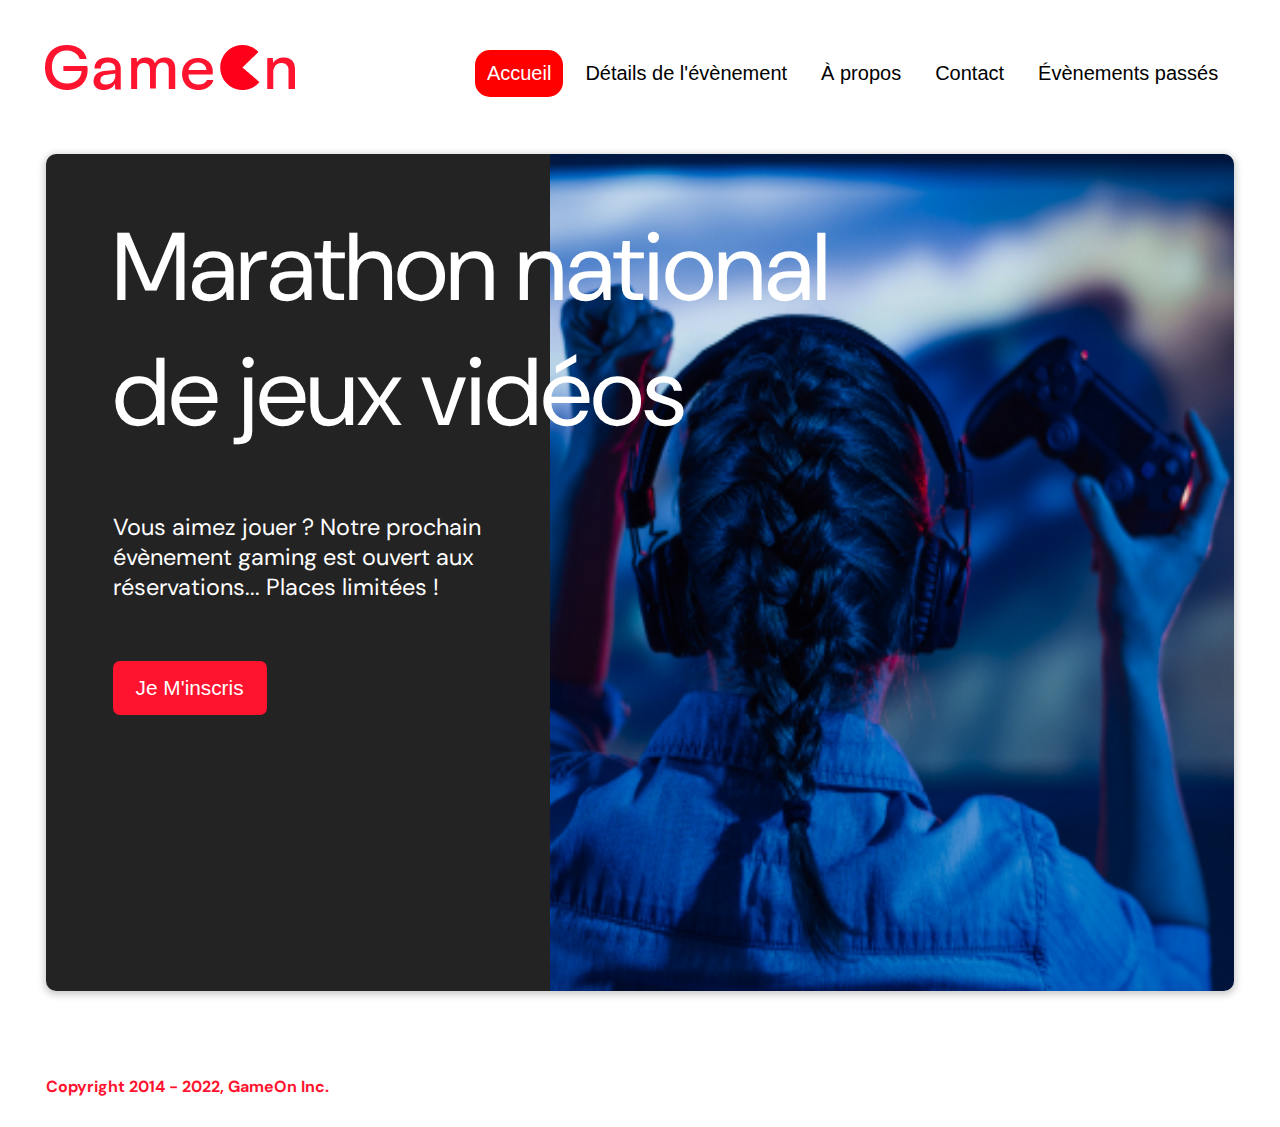
==== index.html @ c1cff176 "Moved directory & fixed submit global check" ====
<!DOCTYPE html>
<html lang="en">
  <head>
    <meta charset="utf-8" />
    <title>Reservation</title>
    <meta name="viewport" content="width=device-width,initial-scale=1" />
    <link rel="stylesheet" href="modal.css" />
    <link rel="stylesheet" href="https://cdnjs.cloudflare.com/ajax/libs/font-awesome/4.7.0/css/font-awesome.min.css">
    <link
      href="https://fonts.googleapis.com/css?family=DM+Sans"
      rel="stylesheet"
    />
  </head>

  <body>
    
    <header>

      <div class="topnav" id="myTopnav">
        <div class="header-logo">
          <img alt="logo" src="Logo.png" width="auto" height="auto" />
        </div>

        <div class="main-navbar">
          <a href="#" class="active"><span>Accueil</span></a>
          <a href="#"><span>Détails de l'évènement</span></a>
          <a href="#"><span>À propos</span></a>
          <a href="#"><span>Contact</span></a>
          <a href="#"><span>Évènements passés</span></a>
          <a href="javascript:void(0);" class="icon" onclick="editNav()">
            <i class="fa fa-bars"></i>
          </a>
        </div>
      </div>

    </header>

    <main>

      <div class="hero-section">
        <div class="hero-content">
          <h1 class="hero-headline">
            Marathon national<br>
            de jeux vidéos
          </h1>
          <p class="hero-text">
            Vous aimez jouer ? Notre prochain évènement gaming est ouvert
            aux réservations... Places limitées !
          </p>
          <button class="btn-signup modal-btn">je m'inscris</button>
        </div>
        <div class="hero-img"><img src="./bg_img.jpg" alt="img" /></div>
        <button class="btn-signup modal-btn">je m'inscris</button>
      </div>

      <div class="bground">
        <div class="content">
          <span class="close"></span>
          <div class="modal-body">

            <form id="form" name="reserve" action="index.html" method="post" >

              <div class="formData">
                <label for="firstname">Prénom</label><br>
                <input class="text-control" type="text" pattern="[a-zA-Z]*" id="firstname" name="firstname" minlength="2" required /><br>
                <p class="errormsg hide-error"></p>
              </div>

              <div class="formData">
                <label for="lastname">Nom</label><br>
                <input class="text-control" type="text" pattern="[a-zA-Z]*" id="lastname" name="lastname" minlength="2" required /><br>
                <p class="errormsg hide-error"></p>
              </div>

              <div class="formData">
                <label for="email">E-mail</label><br>
                <input class="text-control" type="email" id="email" name="email" required /><br>
                <p class="errormsg hide-error"></p>
              </div>

              <div class="formData">
                <label for="birthdate">Date de naissance</label><br>
                <input class="text-control" type="date" id="birthdate" name="birthdate" min="1950-01-01" required /><br>
                <p class="errormsg hide-error"></p>
              </div>

              <div class="formData">
                <label for="quantity">À combien de tournois GameOn avez-vous déjà participé ?</label><br>
                <input type="number" class="text-control" id="quantity" name="quantity" value="0" min="0" max="99" required><br>
                <p class="errormsg hide-error"></p>
              </div>

              <p class="text-label">A quel tournoi souhaitez-vous participer cette année ?</p>
              <div class="formData locationlist">
                <input class="checkbox-input" type="radio" id="location1" name="location" value="New York" />
                <label class="checkbox-label" for="location1"><span class="checkbox-icon"></span>New York</label>
                <input class="checkbox-input" type="radio" id="location2" name="location" value="San Francisco" />
                <label class="checkbox-label" for="location2"><span class="checkbox-icon"></span>San Francisco</label>
                <input class="checkbox-input" type="radio" id="location3" name="location" value="Seattle" />
                <label class="checkbox-label" for="location3"><span class="checkbox-icon"></span>Seattle</label>
                <input class="checkbox-input" type="radio" id="location4" name="location" value="Chicago" />
                <label class="checkbox-label" for="location4"><span class="checkbox-icon"></span>Chicago</label>
                <input class="checkbox-input" type="radio" id="location5" name="location" value="Boston" />
                <label class="checkbox-label" for="location5"><span class="checkbox-icon"></span>Boston</label>
                <input class="checkbox-input" type="radio" id="location6" name="location" value="Portland" />
                <label class="checkbox-label" for="location6"><span class="checkbox-icon"></span>Portland</label>
                <br>
                <p class="location-errormsg hide-error"></p>
              </div>

              <div class="formData">
                <input class="checkbox-input" type="checkbox" id="tos" name="tos" required />
                <label class="checkbox2-label" for="tos" required>
                  <span class="checkbox-icon"></span>
                  J'ai lu et accepté les conditions d'utilisation.
                </label>
                <br>
                <p class="errormsg hide-error"></p>
                <input class="checkbox-input" type="checkbox" id="news" name="news" />
                <label class="checkbox2-label" for="news">
                  <span class="checkbox-icon"></span>
                  Je souhaite être prévenu des prochains évènements.
                </label>
                <br>
              </div>
              <br>
              <input class="btn-submit" type="submit" class="button" value="C'est parti" />

            </form>

            <div class="formok hide_element">
              <p class="formok_message"></p>
              <input class="btn-close" type="close" class="button formok_button" value="Fermer le formulaire"/>
            </div>

          </div>
        </div>
      </div>
    </main>
    <footer>
      <p class="copyrights">
        Copyright 2014 - 2022, GameOn Inc.
      </p>
    </footer>
    <script src="modal.js"></script>
  </body>
</html>
---- modal.css ----
:root {
  --font-default: "DM Sans", Arial, Helvetica, sans-serif;
  --font-slab: var(--font-default);
  --modal-duration: 0.8s;
}
* {
  box-sizing: border-box;
  margin: 0;
  padding: 0;
}
/* Landing Page */

body {
  margin: 0;
  display: flex;
  flex-direction: column;
  /* background-image: url("background.png"); */
  font-family: var(--font-default);
  font-size: 18px;
  max-width: 1300px;
  margin: 0 auto;
}

p {
  margin-bottom: 0;
  padding: 0.5vw;
}

img {
  padding-right: 1rem;
}

.topnav {
  overflow: hidden;
  margin: 3.5%;
}
.header-logo {
    float: left;
}
.main-navbar {
    float: right;
}
.topnav a {
  float: left;
  display: block;
  color: #000000;
  text-align: center;
  padding: 12px 12px;
  margin: 5px;
  text-decoration: none;
  font-size: 20px;
  font-family: Roboto, sans-serif;
}

.topnav a:hover {
  background-color: #ff0000;
  color: #ffffff;
  border-radius: 15px;
}

.topnav a.active {
  background-color: #ff0000;
  color: #ffffff;
  border-radius: 15px;
}

.topnav .icon {
  display: none;
}

@media screen and (max-width: 768px) {
  .topnav a {display: none;}
  .topnav a.icon {
    float: right;
    display: block;
  }
}

@media screen and (max-width: 768px) {
  .topnav.responsive {position: relative;}
  .topnav.responsive .icon {
    position: absolute;
    right: 0;
    top: 0;
  }
  .topnav.responsive a {
    float: none;
    display: block;
    text-align: left;
  }
}



 @media screen and (max-width: 540px) {
  .topnav a {display: none;}
  .topnav a.icon {
    float: right;
    display: block;
    margin-top: -15px;
  }
} 

main {
  font-size: 130%;
  font-weight: bolder;
  color: black;
  padding-top: 0.5vw;
  padding-left: 2vw;
  padding-right: 2vw;
  margin: 1px 20px 15px;
  border-radius: 2rem;
  text-align: justify;


}

.modal-btn {
  font-size: 145%;
  background: #fe142f;
  display: flex;
  margin: auto;
  padding: 2em;
  color: #fff;
  padding: 0.75rem 2.5rem;
  border-radius: 1rem;
  cursor: pointer;
}

.modal-btn:hover {
  background: #3876ac;
}

.footer {
  margin: 20px;
  padding: 10px;
  font-family: var(--font-slab);
}

/* Modal form */

.button {
  background: #fe142f;
  margin-top: 0.5em;
  padding: 1em;
  color: #fff;
  border-radius: 15px;
  cursor: pointer;
  font-size: 16px;
}

.button:hover {
  background: #3876ac;
}

.smFont {
  font-size: 16px;
}

.bground {
  display: none;
  position: fixed;
  z-index: 1;
  left: 0;
  top: 0;
  height: 100%;
  width: 100%;
  overflow: auto;
  background-color: rgba(26, 39, 156, 0.4);
}

.content {
  margin: 5% auto;
  width: 100%;
  max-width: 500px;
  animation-name: modalopen;
  animation-duration: var(--modal-duration);
  background: #232323;
  border-radius: 10px;
  overflow: hidden;
  position: relative;
  color: #fff;
  padding-top: 10px;
}

.modal-body {
  padding: 15px 8%;
  margin: 15px auto;
}

label {
  font-family: var(--font-default);
  font-size: 15px;
  font-weight: normal;
  display: inline-block;
  margin-bottom: 11px;
}
input {
  padding: 8px;
  border: 0.8px solid #ccc;
  outline: none;
}
.text-control {
  margin: 0;
  padding: 8px;
  width: 100%;
  border-radius: 8px;
  font-size: 20px;
  height: 48px;
}
.formData[data-error]::after {
  content: attr(data-error);
  font-size: 0.4em;
  color: #e54858;
  display: block;
  margin-top: 7px;
  margin-bottom: 7px;
  text-align: right;
  line-height: 0.3;
  opacity: 0;
  transition: 0.3s;
}
.formData[data-error-visible="true"]::after {
  opacity: 1;
}
.formData[data-error-visible="true"] .text-control {
  border: 2px solid #e54858;
}
/* 
input[data-error]::after {
    content: attr(data-error);
    font-size: 0.4em;
    color: red;
} */
.checkbox-label,
.checkbox2-label {
  position: relative;
  margin-left: 36px;
  font-size: 12px;
  font-weight: normal;
}
.checkbox-label .checkbox-icon,
.checkbox2-label .checkbox-icon {
  display: block;
  width: 20px;
  height: 20px;
  border: 2px solid #279e7a;
  border-radius: 50%;
  text-indent: 29px;
  white-space: nowrap;
  position: absolute;
  left: -30px;
  top: -1px;
  transition: 0.3s;
}
.checkbox-label .checkbox-icon::after,
.checkbox2-label .checkbox-icon::after {
  content: "";
  width: 13px;
  height: 13px;
  background-color: #279e7a;
  border-radius: 50%;
  text-indent: 29px;
  white-space: nowrap;
  position: absolute;
  left: 50%;
  top: 50%;
  transform: translate(-50%, -50%);
  transition: 0.3s;
  opacity: 0;
}
.checkbox-input {
  display: none;
}
.checkbox-input:checked + .checkbox-label .checkbox-icon::after,
.checkbox-input:checked + .checkbox2-label .checkbox-icon::after {
  opacity: 1;
}
.checkbox-input:checked + .checkbox2-label .checkbox-icon {
  background: #279e7a;
}
.checkbox2-label .checkbox-icon {
  border-radius: 4px;
  border: 0;
  background: #c4c4c4;
}
.checkbox2-label .checkbox-icon::after {
  width: 7px;
  height: 4px;
  border-radius: 2px;
  background: transparent;
  border: 2px solid transparent;
  border-bottom-color: #fff;
  border-left-color: #fff;
  transform: rotate(-55deg);
  left: 21%;
  top: 19%;
}
.close {
  position: absolute;
  right: 15px;
  top: 15px;
  width: 32px;
  height: 32px;
  opacity: 1;
  cursor: pointer;
  transform: scale(0.7);
}
.close:before,
.close:after {
  position: absolute;
  left: 15px;
  content: " ";
  height: 33px;
  width: 3px;
  background-color: #fff;
}
.close:before {
  transform: rotate(45deg);
}
.close:after {
  transform: rotate(-45deg);
}
.btn-submit,
.btn-signup {
  background: #fe142f;
  display: block;
  margin: 0 auto;
  border-radius: 7px;
  font-size: 1rem;
  padding: 12px 82px;
  color: #fff;
  cursor: pointer;
  border: 0;
}
/* custom select styles */
.custom-select {
  position: relative;
  font-family: Arial;
  font-size: 1.1rem;
  font-weight: normal;
}

.custom-select select {
  display: none;
}
.select-selected {
  background-color: #fff;
}

/* Style the arrow inside the select element: */
.select-selected:after {
  position: absolute;
  content: "";
  top: 10px;
  right: 13px;
  width: 11px;
  height: 11px;
  border: 3px solid transparent;
  border-bottom-color: #f00;
  border-left-color: #f00;
  transform: rotate(-48deg);
  border-radius: 5px 0 5px 0;
}

/* Point the arrow upwards when the select box is open (active): */
.select-selected.select-arrow-active:after {
  transform: rotate(135deg);
  top: 13px;
}

.select-items div,
.select-selected {
  color: #000;
  padding: 11px 16px;
  border: 1px solid transparent;
  border-color: transparent transparent rgba(0, 0, 0, 0.1) transparent;
  cursor: pointer;
  border-radius: 8px;
  height: 48px;
}

/* Style items (options): */
.select-items {
  position: absolute;
  background-color: #fff;
  top: 89%;
  left: 0;
  right: 0;
  z-index: 99;
}

/* Hide the items when the select box is closed: */
.select-hide, .hide_element {
  display: none;
}

.select-items div:hover,
.same-as-selected {
  background-color: rgba(0, 0, 0, 0.1);
}
/* custom select end */
.text-label {
  font-weight: normal;
  font-size: 15px;
}
.hero-section {
  min-height: 93vh;
  border-radius: 10px;
  display: grid;
  grid-template-columns: repeat(12, 1fr);
  overflow: hidden;
  box-shadow: 0 2px 7px 2px rgba(0, 0, 0, 0.2);
  margin-bottom: 10px;
}
.hero-content {
  padding: 51px 67px;
  grid-column: span 4;
  background: #232323;
  color: #fff;
  position: relative;
  text-align: left;
  min-width: 424px;
}
.hero-content::after {
  content: "";
  width: 100%;
  height: 100%;
  background: #232323;
  position: absolute;
  right: -80px;
  top: 0;
}
.hero-content > * {
  position: relative;
  z-index: 1;
}
.hero-headline {
  font-size: 6rem;
  font-weight: normal;
  white-space: nowrap;
}
.hero-text {
  width: 146%;
  font-weight: normal;
  margin-top: 57px;
  padding: 0;
}
.btn-signup {
  outline: none;
  text-transform: capitalize;
  font-size: 1.3rem;
  padding: 15px 23px;
  margin: 0;
  margin-top: 59px;
}
.hero-img {
  grid-column: span 8;
}
.hero-img img {
  width: 100%;
  height: 100%;
  display: block;
  padding: 0;
}
.copyrights {
  color: #fe142f;
  padding: 0;
  font-size: 1rem;
  margin: 60px 0 30px;
  font-weight: bolder;
}
.hero-section > .btn-signup {
  display: none;
}
footer {
  padding-left: 2vw;
  padding-right: 2vw;
  margin: 0 20px;
}
@media screen and (max-width: 800px) {
  .hero-section {
    display: block;
    box-shadow: unset;
  }
  .hero-content {
    background: #fff;
    color: #000;
    padding: 20px;
  }
  .hero-content::after {
    content: unset;
  }
  .hero-content .btn-signup {
    display: none;
  }
  .hero-headline {
    font-size: 4.5rem;
    white-space: normal;
  }
  .hero-text {
    width: unset;
    font-size: 1.5rem;
  }
  .hero-img img {
    border-radius: 10px;
    margin-top: 40px;
  }
  .hero-section > .btn-signup {
    display: block;
    margin: 32px auto 10px;
    padding: 12px 35px;
  }
  .copyrights {
    margin-top: 50px;
    text-align: center;
  }
}

@keyframes modalopen {
  from {
    opacity: 0;
    transform: translateY(-150px);
  }
  to {
    opacity: 1;
  }
}

.input-ok {
  background: #cfffcf;
  transition: all 300ms linear;
}

.input-nok {
  background: #ffd9d9;
  transition: all 300ms linear;
}

.errormsg, .location-errormsg {
  display: flex;
  align-items: center;
  padding: 0 0.6em;
  height: 0em;
  opacity: 0;
  font-size: 0.5em;
  color: rgb(255, 130, 130);
  transition: opacity 300ms ease-in-out 0ms, height 400ms ease-in-out 300ms;
}

.show-error {
  height: 3.2em;
  opacity: 1;
  transition: height 400ms ease-in-out 0ms, opacity 300ms ease-in-out 400ms;
}
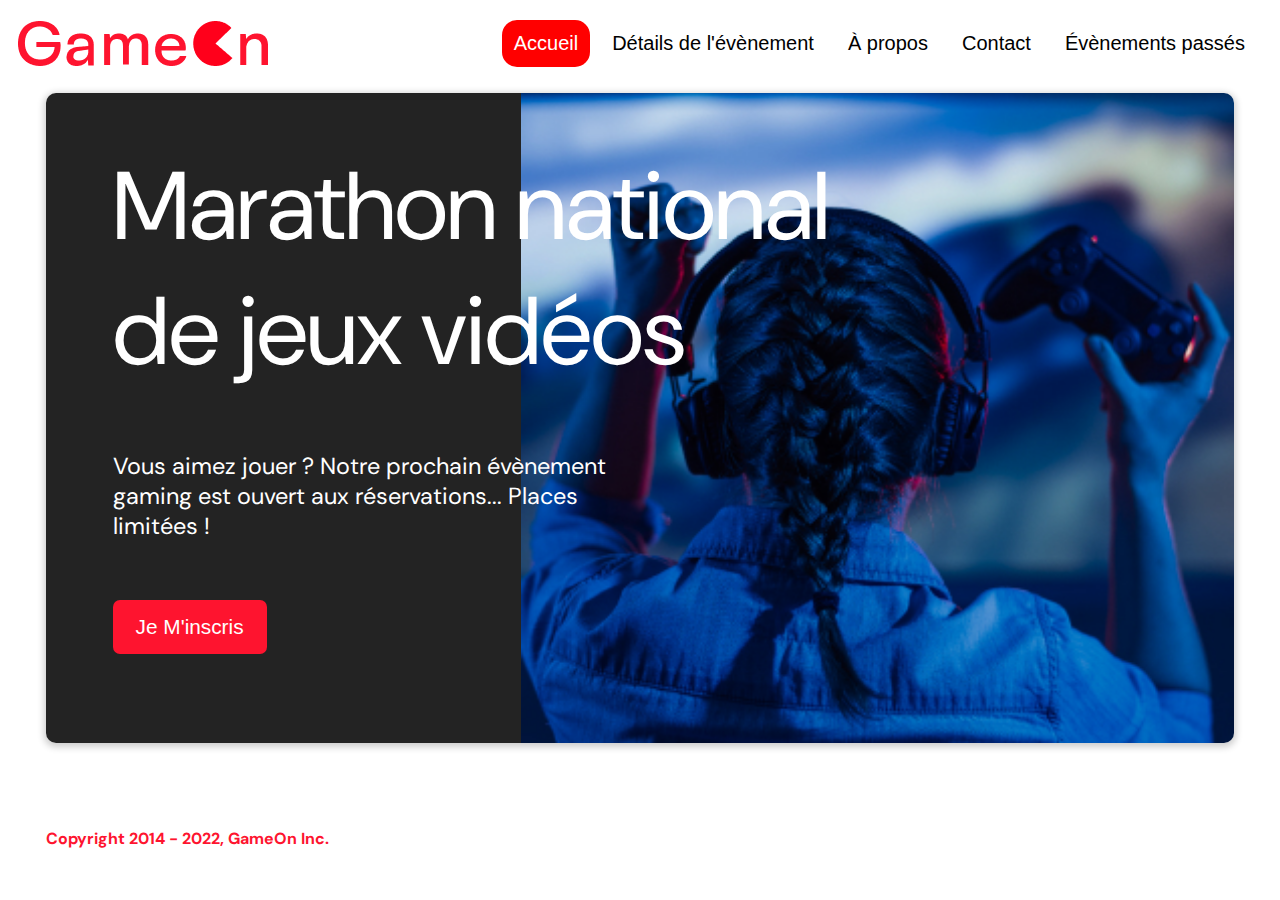
==== commit 1f972f67: "Moved files & fixed responsive" ====
--- a/index.html
+++ b/index.html
@@ -3,8 +3,9 @@
   <head>
     <meta charset="utf-8" />
     <title>Reservation</title>
+    <link rel="icon" type="image/x-icon" href="public/img/favicon.ico">
     <meta name="viewport" content="width=device-width,initial-scale=1" />
-    <link rel="stylesheet" href="modal.css" />
+    <link rel="stylesheet" type="text/css" href="public/css/main.css">
     <link rel="stylesheet" href="https://cdnjs.cloudflare.com/ajax/libs/font-awesome/4.7.0/css/font-awesome.min.css">
     <link
       href="https://fonts.googleapis.com/css?family=DM+Sans"
@@ -18,7 +19,7 @@
 
       <div class="topnav" id="myTopnav">
         <div class="header-logo">
-          <img alt="logo" src="Logo.png" width="auto" height="auto" />
+          <img alt="logo" src="public/img/logo.png" width="auto" height="auto" />
         </div>
 
         <div class="main-navbar">
@@ -49,7 +50,7 @@
           </p>
           <button class="btn-signup modal-btn">je m'inscris</button>
         </div>
-        <div class="hero-img"><img src="./bg_img.jpg" alt="img" /></div>
+        <div class="hero-img"><img src="public/img/bg_img.jpg" alt="img" /></div>
         <button class="btn-signup modal-btn">je m'inscris</button>
       </div>
 
@@ -58,17 +59,17 @@
           <span class="close"></span>
           <div class="modal-body">
 
-            <form id="form" name="reserve" action="index.html" method="post" >
+            <form id="form" name="reserve" action="index.html" method="post" novalidate onsubmit="return validate()">
 
               <div class="formData">
                 <label for="firstname">Prénom</label><br>
-                <input class="text-control" type="text" pattern="[a-zA-Z]*" id="firstname" name="firstname" minlength="2" required /><br>
+                <input class="text-control" type="text" id="firstname" name="firstname" minlength="2" required /><br>
                 <p class="errormsg hide-error"></p>
               </div>
 
               <div class="formData">
                 <label for="lastname">Nom</label><br>
-                <input class="text-control" type="text" pattern="[a-zA-Z]*" id="lastname" name="lastname" minlength="2" required /><br>
+                <input class="text-control" type="text" id="lastname" name="lastname" minlength="2" required /><br>
                 <p class="errormsg hide-error"></p>
               </div>
 
@@ -142,6 +143,6 @@
         Copyright 2014 - 2022, GameOn Inc.
       </p>
     </footer>
-    <script src="modal.js"></script>
+    <script src="public/js/modal.js"></script>
   </body>
 </html>
--- a/public/css/main.css
+++ b/public/css/main.css
@@ -0,0 +1,575 @@
+:root {
+  --font-default: "DM Sans", Arial, Helvetica, sans-serif;
+  --font-slab: var(--font-default);
+  --modal-duration: 0.8s;
+}
+* {
+  box-sizing: border-box;
+  margin: 0;
+  padding: 0;
+}
+/* Landing Page */
+
+body {
+  margin: 0;
+  display: flex;
+  flex-direction: column;
+  /* background-image: url("background.png"); */
+  font-family: var(--font-default);
+  font-size: 18px;
+  max-width: 1380px;
+  min-width: 420px;
+  margin: 0 auto;
+}
+
+p {
+  margin-bottom: 0;
+  padding: 0.5vw;
+}
+
+img {
+  padding-right: 1rem;
+}
+
+.topnav {
+  height: 50px;
+  overflow: hidden;
+  margin: 1em;
+  display: flex;
+  align-items: center;
+  justify-content: space-between;
+}
+.header-logo {
+  display: flex;
+  align-items: center;
+}
+/* .main-navbar {
+    float: right;
+} */
+.topnav a {
+  float: left;
+  display: block;
+  color: #000000;
+  text-align: center;
+  padding: 12px 12px;
+  margin: 5px;
+  text-decoration: none;
+  font-size: 20px;
+  font-family: Roboto, sans-serif;
+}
+
+.topnav a:hover {
+  background-color: #ff0000;
+  color: #ffffff;
+  border-radius: 15px;
+}
+
+.topnav a.active {
+  background-color: #ff0000;
+  color: #ffffff;
+  border-radius: 15px;
+}
+
+.topnav .icon {
+  display: none;
+}
+
+@media screen and (max-width: 1110px) {
+  .topnav a {display: none;}
+  .topnav a.icon {
+    float: right;
+    display: block;
+  }
+}
+
+@media screen and (max-width: 1110px) {
+  .topnav.responsive {position: relative;}
+  .topnav.responsive .icon {
+    position: absolute;
+    right: 0;
+    top: 0;
+  }
+  .topnav.responsive a {
+    float: none;
+    display: block;
+    text-align: left;
+  }
+}
+
+
+
+ /* @media screen and (max-width: 540px) {
+  .topnav a {display: none;}
+  .topnav a.icon {
+    float: right;
+    display: block;
+    margin-top: -15px;
+  }
+}  */
+
+main {
+  font-size: 130%;
+  font-weight: bolder;
+  color: black;
+  padding-top: 0.5vw;
+  padding-left: 2vw;
+  padding-right: 2vw;
+  margin: 1px 20px 15px;
+  border-radius: 2rem;
+  text-align: justify;
+
+
+}
+
+.modal-btn {
+  font-size: 145%;
+  background: #fe142f;
+  display: flex;
+  margin: auto;
+  padding: 2em;
+  color: #fff;
+  padding: 0.75rem 2.5rem;
+  border-radius: 1rem;
+  cursor: pointer;
+}
+
+.modal-btn:hover {
+  background: #3876ac;
+}
+
+.footer {
+  margin: 20px;
+  padding: 10px;
+  font-family: var(--font-slab);
+}
+
+/* Modal form */
+
+.button {
+  background: #fe142f;
+  margin-top: 0.5em;
+  padding: 1em;
+  color: #fff;
+  border-radius: 15px;
+  cursor: pointer;
+  font-size: 16px;
+}
+
+.button:hover {
+  background: #3876ac;
+}
+
+.smFont {
+  font-size: 16px;
+}
+
+.bground {
+  display: none;
+  position: fixed;
+  z-index: 1;
+  left: 0;
+  top: 0;
+  height: 100%;
+  width: 100%;
+  overflow: auto;
+  background-color: rgba(26, 39, 156, 0.4);
+}
+
+.content {
+  margin: 5% auto;
+  width: 500px;
+  animation-name: modalopen;
+  animation-duration: var(--modal-duration);
+  background: #232323;
+  border-radius: 10px;
+  overflow: hidden;
+  position: relative;
+  color: #fff;
+  padding-top: 10px;
+}
+
+.modal-body {
+  padding: 15px 8%;
+  margin: 15px auto;
+}
+
+label {
+  font-family: var(--font-default);
+  font-size: 15px;
+  font-weight: normal;
+  display: inline-block;
+  margin-bottom: 11px;
+}
+input {
+  padding: 8px;
+  border: 0.8px solid #ccc;
+  outline: none;
+}
+.text-control {
+  margin: 0;
+  padding: 8px;
+  width: 100%;
+  border-radius: 8px;
+  font-size: 20px;
+  height: 48px;
+}
+.formData[data-error]::after {
+  content: attr(data-error);
+  font-size: 0.4em;
+  color: #e54858;
+  display: block;
+  margin-top: 7px;
+  margin-bottom: 7px;
+  text-align: right;
+  line-height: 0.3;
+  opacity: 0;
+  transition: 0.3s;
+}
+.formData[data-error-visible="true"]::after {
+  opacity: 1;
+}
+.formData[data-error-visible="true"] .text-control {
+  border: 2px solid #e54858;
+}
+/* 
+input[data-error]::after {
+    content: attr(data-error);
+    font-size: 0.4em;
+    color: red;
+} */
+.checkbox-label,
+.checkbox2-label {
+  position: relative;
+  margin-left: 36px;
+  font-size: 12px;
+  font-weight: normal;
+}
+.checkbox-label .checkbox-icon,
+.checkbox2-label .checkbox-icon {
+  display: block;
+  width: 20px;
+  height: 20px;
+  border: 2px solid #279e7a;
+  border-radius: 50%;
+  text-indent: 29px;
+  white-space: nowrap;
+  position: absolute;
+  left: -30px;
+  top: -1px;
+  transition: 0.3s;
+}
+.checkbox-label .checkbox-icon::after,
+.checkbox2-label .checkbox-icon::after {
+  content: "";
+  width: 13px;
+  height: 13px;
+  background-color: #279e7a;
+  border-radius: 50%;
+  text-indent: 29px;
+  white-space: nowrap;
+  position: absolute;
+  left: 50%;
+  top: 50%;
+  transform: translate(-50%, -50%);
+  transition: 0.3s;
+  opacity: 0;
+}
+.checkbox-input {
+  display: none;
+}
+.checkbox-input:checked + .checkbox-label .checkbox-icon::after,
+.checkbox-input:checked + .checkbox2-label .checkbox-icon::after {
+  opacity: 1;
+}
+.checkbox-input:checked + .checkbox2-label .checkbox-icon {
+  background: #279e7a;
+}
+.checkbox2-label .checkbox-icon {
+  border-radius: 4px;
+  border: 0;
+  background: #c4c4c4;
+}
+.checkbox2-label .checkbox-icon::after {
+  width: 7px;
+  height: 4px;
+  border-radius: 2px;
+  background: transparent;
+  border: 2px solid transparent;
+  border-bottom-color: #fff;
+  border-left-color: #fff;
+  transform: rotate(-55deg);
+  left: 21%;
+  top: 19%;
+}
+.close {
+  position: absolute;
+  right: 15px;
+  top: 15px;
+  width: 32px;
+  height: 32px;
+  opacity: 1;
+  cursor: pointer;
+  transform: scale(0.7);
+}
+.close:before,
+.close:after {
+  position: absolute;
+  left: 15px;
+  content: " ";
+  height: 33px;
+  width: 3px;
+  background-color: #fff;
+}
+.close:before {
+  transform: rotate(45deg);
+}
+.close:after {
+  transform: rotate(-45deg);
+}
+.btn-submit,
+.btn-signup {
+  background: #fe142f;
+  display: block;
+  margin: 0 auto;
+  border-radius: 7px;
+  font-size: 1rem;
+  padding: 12px 82px;
+  color: #fff;
+  cursor: pointer;
+  border: 0;
+}
+/* custom select styles */
+.custom-select {
+  position: relative;
+  font-family: Arial;
+  font-size: 1.1rem;
+  font-weight: normal;
+}
+
+.custom-select select {
+  display: none;
+}
+.select-selected {
+  background-color: #fff;
+}
+
+/* Style the arrow inside the select element: */
+.select-selected:after {
+  position: absolute;
+  content: "";
+  top: 10px;
+  right: 13px;
+  width: 11px;
+  height: 11px;
+  border: 3px solid transparent;
+  border-bottom-color: #f00;
+  border-left-color: #f00;
+  transform: rotate(-48deg);
+  border-radius: 5px 0 5px 0;
+}
+
+/* Point the arrow upwards when the select box is open (active): */
+.select-selected.select-arrow-active:after {
+  transform: rotate(135deg);
+  top: 13px;
+}
+
+.select-items div,
+.select-selected {
+  color: #000;
+  padding: 11px 16px;
+  border: 1px solid transparent;
+  border-color: transparent transparent rgba(0, 0, 0, 0.1) transparent;
+  cursor: pointer;
+  border-radius: 8px;
+  height: 48px;
+}
+
+/* Style items (options): */
+.select-items {
+  position: absolute;
+  background-color: #fff;
+  top: 89%;
+  left: 0;
+  right: 0;
+  z-index: 99;
+}
+
+/* Hide the items when the select box is closed: */
+.select-hide, .hide_element {
+  display: none;
+}
+
+.select-items div:hover,
+.same-as-selected {
+  background-color: rgba(0, 0, 0, 0.1);
+}
+/* custom select end */
+.text-label {
+  font-weight: normal;
+  font-size: 15px;
+}
+.hero-section {
+  max-height: 650px;
+  border-radius: 10px;
+  /* display: grid;
+  grid-template-columns: repeat(12, 1fr); */
+  display: flex;
+  overflow: hidden;
+  box-shadow: 0 2px 7px 2px rgba(0, 0, 0, 0.2);
+  margin-bottom: 10px;
+}
+.hero-content {
+  padding: 51px 67px;
+  /* grid-column: span 4; */
+  background: #232323;
+  color: #fff;
+  position: relative;
+  text-align: left;
+  width: 40%;
+}
+.hero-content::after {
+  display: none;
+  content: "";
+  width: 100%;
+  height: 100%;
+  background: #232323;
+  position: absolute;
+  right: -80px;
+  top: 0;
+}
+.hero-content > * {
+  position: relative;
+  z-index: 1;
+}
+.hero-headline {
+  font-size: 6rem;
+  font-weight: normal;
+  white-space: nowrap;
+}
+.hero-text {
+  width: 146%;
+  font-weight: normal;
+  margin-top: 57px;
+  padding: 0;
+}
+.btn-signup {
+  outline: none;
+  text-transform: capitalize;
+  font-size: 1.3rem;
+  padding: 15px 23px;
+  margin: 0;
+  margin-top: 59px;
+}
+.hero-img {
+  /* grid-column: span 8; */
+  width: 60%;
+  display: flex;
+  justify-content: center;
+  align-items: end;
+}
+.hero-img img {
+  min-height: 650px;
+  width: 100%;
+  object-fit: cover;
+  display: block;
+  padding: 0;
+}
+.copyrights {
+  color: #fe142f;
+  padding: 0;
+  font-size: 1rem;
+  margin: 60px 0 30px;
+  font-weight: bolder;
+}
+.hero-section > .btn-signup {
+  display: none;
+}
+footer {
+  padding-left: 2vw;
+  padding-right: 2vw;
+  margin: 0 20px;
+}
+@media screen and (max-width: 960px) {
+  .hero-section {
+    box-shadow: unset;
+    flex-direction: column;
+    max-height: 100%;
+  }
+  .hero-content {
+    background: #fff;
+    color: #000;
+    padding: 20px;
+    width: 100%;
+  }
+  .hero-content::after {
+    content: unset;
+  }
+  .hero-content .btn-signup {
+    display: none;
+  }
+  .hero-headline {
+    font-size: 4.5rem;
+    white-space: normal;
+  }
+  .hero-text {
+    width: unset;
+    font-size: 1.5rem;
+  }
+  .hero-img {
+    width: 100%;
+    max-height: 300px;
+    align-items: center;
+    overflow: hidden;
+    border-radius: 10px;
+  }
+  .hero-img img {
+    margin-top: 40px;
+  }
+  .hero-section > .btn-signup {
+    display: block;
+    margin: 32px auto 10px;
+    padding: 12px 35px;
+  }
+  .copyrights {
+    margin-top: 50px;
+    text-align: center;
+  }
+}
+
+@keyframes modalopen {
+  from {
+    opacity: 0;
+    transform: translateY(-150px);
+  }
+  to {
+    opacity: 1;
+  }
+}
+
+.input-ok {
+  background: #cfffcf;
+  transition: all 300ms linear;
+}
+
+.input-nok {
+  background: #ffd9d9;
+  transition: all 300ms linear;
+}
+
+.errormsg, .location-errormsg {
+  display: flex;
+  align-items: center;
+  padding: 0 0.6em;
+  height: 0em;
+  opacity: 0;
+  font-size: 0.5em;
+  color: rgb(255, 130, 130);
+  transition: opacity 300ms ease-in-out 0ms, height 400ms ease-in-out 300ms;
+}
+
+.show-error {
+  height: 3.2em;
+  opacity: 1;
+  transition: height 400ms ease-in-out 0ms, opacity 300ms ease-in-out 400ms;
+}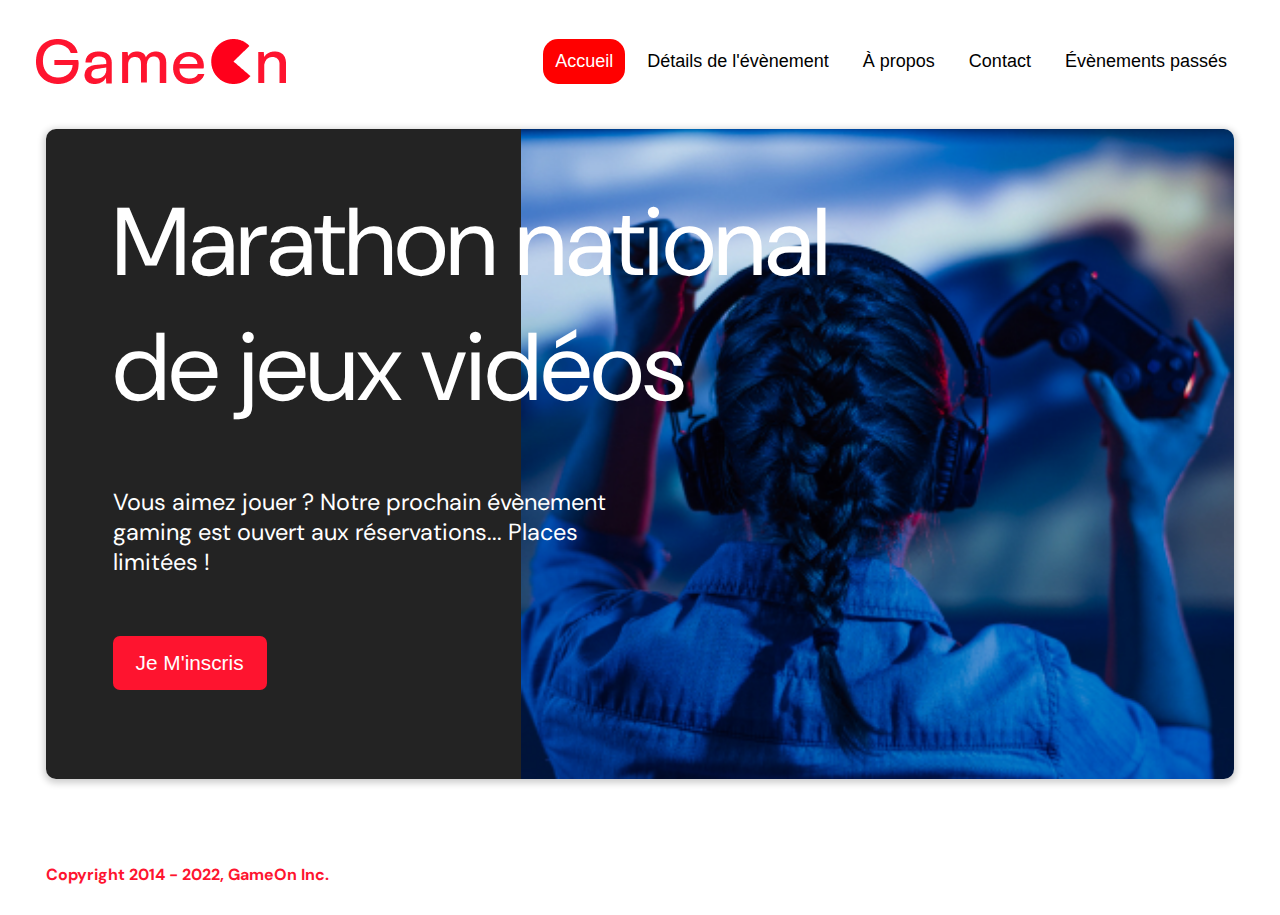
==== commit efa5f6ce: "Fixed responsive form & validation + reset" ====
--- a/index.html
+++ b/index.html
@@ -56,7 +56,7 @@
 
       <div class="bground">
         <div class="content">
-          <span class="close"></span>
+          <span class="btn-close"></span>
           <div class="modal-body">
 
             <form id="form" name="reserve" action="index.html" method="post" novalidate onsubmit="return validate()">
@@ -91,8 +91,8 @@
                 <p class="errormsg hide-error"></p>
               </div>
 
-              <p class="text-label">A quel tournoi souhaitez-vous participer cette année ?</p>
               <div class="formData locationlist">
+                <p class="text-label">A quel tournoi souhaitez-vous participer cette année ?</p>
                 <input class="checkbox-input" type="radio" id="location1" name="location" value="New York" />
                 <label class="checkbox-label" for="location1"><span class="checkbox-icon"></span>New York</label>
                 <input class="checkbox-input" type="radio" id="location2" name="location" value="San Francisco" />
@@ -125,13 +125,13 @@
                 <br>
               </div>
               <br>
-              <input class="btn-submit" type="submit" class="button" value="C'est parti" />
+              <input class="button btn-submit" type="submit" value="C'est parti" />
 
             </form>
 
-            <div class="formok hide_element">
-              <p class="formok_message"></p>
-              <input class="btn-close" type="close" class="button formok_button" value="Fermer le formulaire"/>
+            <div class="formok hide-element">
+              <p class="formok-message">Merci pour<br> votre inscription</p>
+              <button class="btn-signup modal-btn formok-close" type="button">Fermer</button>
             </div>
 
           </div>
--- a/public/css/main.css
+++ b/public/css/main.css
@@ -33,8 +33,7 @@
 
 .topnav {
   height: 50px;
-  overflow: hidden;
-  margin: 1em;
+  margin: 2em;
   display: flex;
   align-items: center;
   justify-content: space-between;
@@ -54,7 +53,7 @@
   padding: 12px 12px;
   margin: 5px;
   text-decoration: none;
-  font-size: 20px;
+  font-size: 18px;
   font-family: Roboto, sans-serif;
 }
 
@@ -83,16 +82,26 @@
 }
 
 @media screen and (max-width: 1110px) {
-  .topnav.responsive {position: relative;}
+  /* .topnav.responsive {position: relative;} */
   .topnav.responsive .icon {
     position: absolute;
     right: 0;
     top: 0;
+    min-width: 0;
   }
   .topnav.responsive a {
     float: none;
     display: block;
     text-align: left;
+    min-width: 220px;
+  }
+  .main-navbar {
+    z-index: 1000;
+    position: absolute;
+    right: 2em;
+    align-self: flex-start;
+    background-color: whitesmoke;
+    border-radius: 1em;
   }
 }
 
@@ -186,6 +195,22 @@
   position: relative;
   color: #fff;
   padding-top: 10px;
+}
+
+@media screen and (max-width: 670px) {
+  .bground {
+    background-color: transparent;
+  }
+  .content {
+    margin: 120px 0 0 0;
+    width: 100%;
+    min-width: 490px;
+    border-radius: 10px 10px 0 0;
+    position: fixed;
+    bottom: 0;
+    overflow-y: scroll;
+    height: calc(100% - 120px);
+  }
 }
 
 .modal-body {
@@ -301,7 +326,7 @@
   left: 21%;
   top: 19%;
 }
-.close {
+.btn-close {
   position: absolute;
   right: 15px;
   top: 15px;
@@ -311,8 +336,8 @@
   cursor: pointer;
   transform: scale(0.7);
 }
-.close:before,
-.close:after {
+.btn-close:before,
+.btn-close:after {
   position: absolute;
   left: 15px;
   content: " ";
@@ -320,10 +345,10 @@
   width: 3px;
   background-color: #fff;
 }
-.close:before {
+.btn-close:before {
   transform: rotate(45deg);
 }
-.close:after {
+.btn-close:after {
   transform: rotate(-45deg);
 }
 .btn-submit,
@@ -396,8 +421,8 @@
 }
 
 /* Hide the items when the select box is closed: */
-.select-hide, .hide_element {
-  display: none;
+.select-hide, .hide-element {
+  display: none !important;
 }
 
 .select-items div:hover,
@@ -548,12 +573,12 @@
 }
 
 .input-ok {
-  background: #cfffcf;
+  outline: 2px solid #a2ffa2;
   transition: all 300ms linear;
 }
 
 .input-nok {
-  background: #ffd9d9;
+  outline: 2px solid #ff9393;
   transition: all 300ms linear;
 }
 
@@ -572,4 +597,27 @@
   height: 3.2em;
   opacity: 1;
   transition: height 400ms ease-in-out 0ms, opacity 300ms ease-in-out 400ms;
+}
+
+.formok {
+  display: flex;
+  flex-direction: column;
+  align-items: center;
+}
+
+.formok-message {
+  font-size: 1.5em;
+  text-align: center;
+  min-height: 500px;
+  display: flex;
+  align-items: center;
+  justify-content: center;
+}
+
+.formok-close {
+  width: 50%;
+}
+
+.noscroll {
+  overflow: hidden;
 }